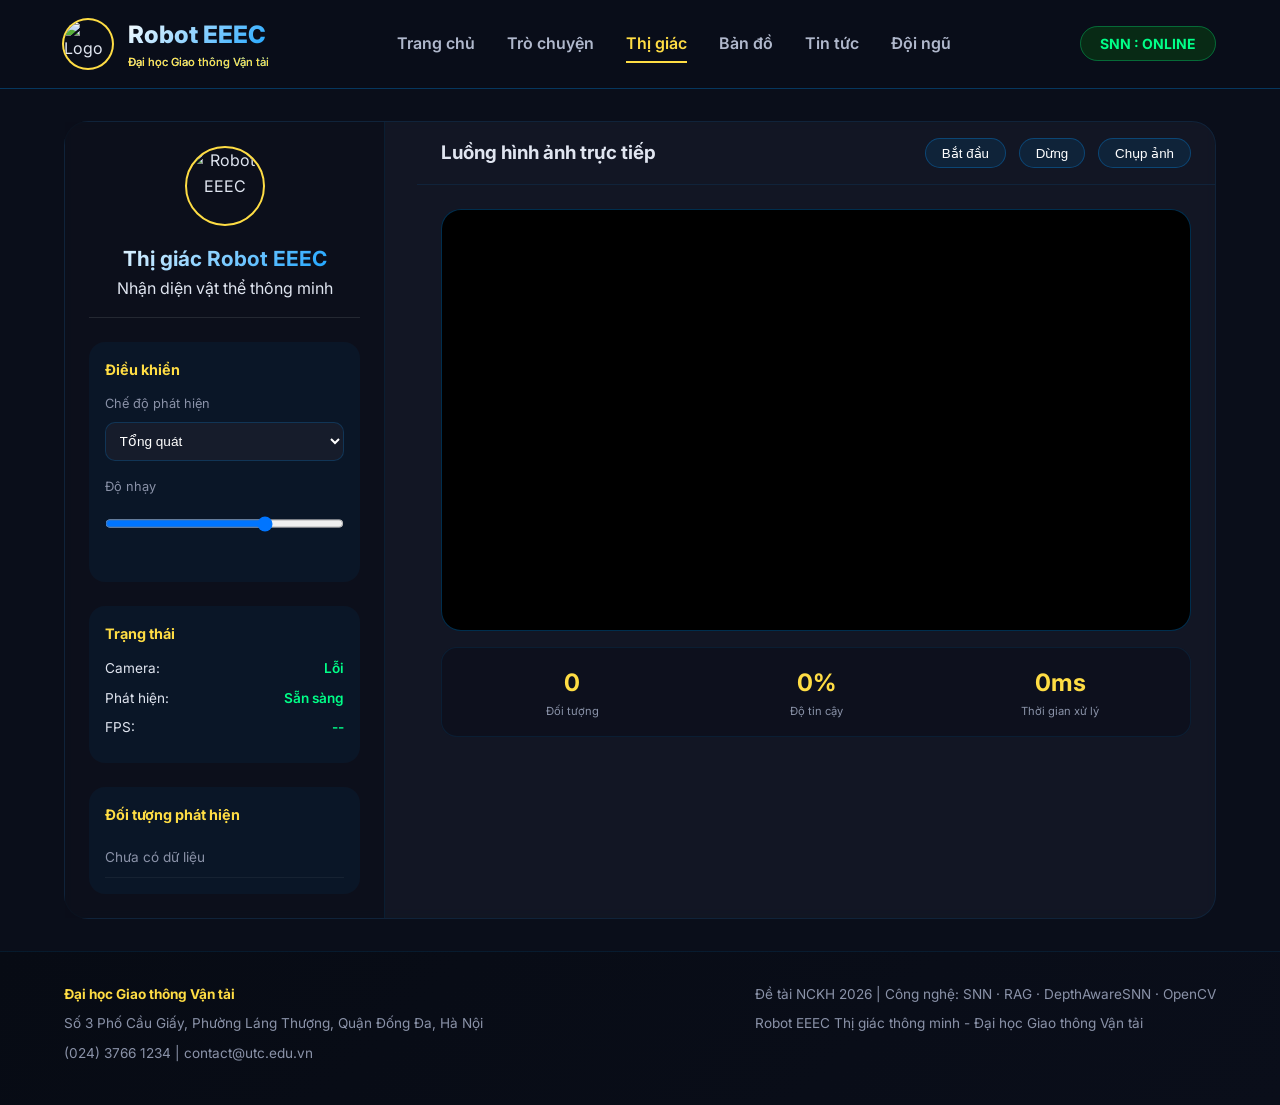
==== web_ui/frontend/pages/camera.html @ 9c701e35 "add web_ui module" ====
<!DOCTYPE html>
<html lang="vi">

<head>
    <meta charset="UTF-8">
    <meta name="viewport" content="width=device-width, initial-scale=1.0">
    <title>Thị giác Robot EEEC - Đại học Giao thông Vận tải</title>
    <link href="https://fonts.googleapis.com/css2?family=Inter:wght@400;500;600;700;800&display=swap" rel="stylesheet">
    <style>
        :root {
            --utc-blue: #0099ff;
            --utc-yellow: #ffdd44;
            --utc-dark: #0a0e1a;
            --utc-gray: #1a1f2e;
            --gradient-blue: linear-gradient(135deg, #0099ff, #0066cc);
            --gradient-gold: linear-gradient(135deg, #ffdd44, #ffaa00);
        }

        * {
            margin: 0;
            padding: 0;
            box-sizing: border-box;
        }

        body {
            font-family: 'Inter', sans-serif;
            background: var(--utc-dark);
            color: #e0e5f0;
            line-height: 1.6;
        }

        .navbar {
            backdrop-filter: blur(10px);
            background: rgba(10, 14, 26, 0.95);
            padding: 1rem 5%;
            display: flex;
            justify-content: space-between;
            align-items: center;
            position: sticky;
            top: 0;
            z-index: 1000;
            border-bottom: 1px solid rgba(0, 153, 255, 0.3);
        }

        .nav-brand {
            display: flex;
            align-items: center;
            gap: 1rem;
        }

        .nav-brand span {
            font-size: 1.5rem;
            font-weight: 800;
            background: linear-gradient(135deg, #ffffff, var(--utc-blue));
            -webkit-background-clip: text;
            background-clip: text;
            color: transparent;
        }

        .nav-brand small {
            display: block;
            font-size: 0.7rem;
            font-weight: 500;
            color: var(--utc-yellow);
        }

        .nav-menu {
            display: flex;
            list-style: none;
            gap: 2rem;
        }

        .nav-link {
            color: #b0b8cc;
            text-decoration: none;
            font-weight: 600;
            transition: all 0.3s;
            padding: 0.5rem 0;
        }

        .nav-link:hover,
        .nav-item.active .nav-link {
            color: var(--utc-yellow);
            border-bottom: 2px solid var(--utc-yellow);
        }

        .status-badge {
            background: rgba(0, 204, 0, 0.15);
            padding: 0.5rem 1.2rem;
            border-radius: 30px;
            color: #00ff88;
            font-size: 0.875rem;
            font-weight: 700;
            border: 1px solid rgba(0, 255, 136, 0.3);
        }

        .camera-main {
            padding: 2rem 5%;
            min-height: calc(100vh - 160px);
        }

        .camera-container {
            display: flex;
            gap: 2rem;
            max-width: 1400px;
            margin: 0 auto;
            background: rgba(26, 31, 46, 0.5);
            border-radius: 24px;
            backdrop-filter: blur(5px);
            border: 1px solid rgba(0, 153, 255, 0.1);
            min-height: 600px;
        }

        .camera-sidebar {
            width: 320px;
            background: rgba(10, 14, 26, 0.8);
            padding: 1.5rem;
            display: flex;
            flex-direction: column;
            gap: 1.5rem;
            border-right: 1px solid rgba(0, 153, 255, 0.1);
        }

        .camera-info {
            text-align: center;
            padding-bottom: 1rem;
            border-bottom: 1px solid rgba(255, 255, 255, 0.1);
        }

        .camera-avatar {
            width: 80px;
            height: 80px;
            margin: 0 auto 1rem;
            border-radius: 50%;
            overflow: hidden;
            border: 2px solid var(--utc-yellow);
        }

        .camera-avatar img {
            width: 100%;
            height: 100%;
            object-fit: cover;
        }

        .camera-info h3 {
            font-size: 1.3rem;
            font-weight: 700;
            background: linear-gradient(135deg, #ffffff, var(--utc-blue));
            -webkit-background-clip: text;
            background-clip: text;
            color: transparent;
        }

        .camera-controls {
            background: rgba(0, 153, 255, 0.05);
            padding: 1rem;
            border-radius: 16px;
        }

        .camera-controls h4 {
            font-size: 0.9rem;
            color: var(--utc-yellow);
            margin-bottom: 0.8rem;
        }

        .control-group {
            margin-bottom: 1rem;
        }

        .control-label {
            display: block;
            font-size: 0.8rem;
            color: #8a92a8;
            margin-bottom: 0.5rem;
        }

        select,
        input {
            width: 100%;
            background: rgba(26, 31, 46, 0.8);
            border: 1px solid rgba(0, 153, 255, 0.2);
            padding: 0.6rem;
            border-radius: 10px;
            color: white;
            font-size: 0.85rem;
            outline: none;
        }

        select:focus,
        input:focus {
            border-color: var(--utc-blue);
        }

        .detection-status,
        .detected-objects {
            background: rgba(0, 153, 255, 0.05);
            padding: 1rem;
            border-radius: 16px;
        }

        .detection-status h4,
        .detected-objects h4 {
            font-size: 0.9rem;
            color: var(--utc-yellow);
            margin-bottom: 0.8rem;
        }

        .status-item {
            display: flex;
            justify-content: space-between;
            margin-bottom: 0.5rem;
            font-size: 0.85rem;
        }

        .status-value {
            color: #00ff88;
            font-weight: 600;
        }

        .object-list {
            list-style: none;
            max-height: 200px;
            overflow-y: auto;
        }

        .object-list li {
            display: flex;
            justify-content: space-between;
            padding: 0.5rem 0;
            border-bottom: 1px solid rgba(255, 255, 255, 0.05);
            font-size: 0.85rem;
        }

        .object-name {
            color: #e0e5f0;
        }

        .object-confidence {
            color: var(--utc-yellow);
        }

        .camera-display {
            flex: 1;
            display: flex;
            flex-direction: column;
        }

        .camera-header {
            padding: 1rem 1.5rem;
            border-bottom: 1px solid rgba(0, 153, 255, 0.1);
            display: flex;
            justify-content: space-between;
            align-items: center;
        }

        .action-buttons {
            display: flex;
            gap: 0.8rem;
        }

        .action-btn {
            background: rgba(0, 153, 255, 0.1);
            border: 1px solid rgba(0, 153, 255, 0.3);
            padding: 0.4rem 1rem;
            border-radius: 20px;
            color: white;
            cursor: pointer;
            transition: all 0.3s;
        }

        .action-btn:hover {
            background: rgba(255, 221, 68, 0.2);
            border-color: var(--utc-yellow);
        }

        .video-container {
            flex: 1;
            padding: 1.5rem;
            display: flex;
            flex-direction: column;
            gap: 1rem;
        }

        .video-wrapper {
            position: relative;
            background: #000;
            border-radius: 20px;
            overflow: hidden;
            aspect-ratio: 16 / 9;
            border: 1px solid rgba(0, 153, 255, 0.3);
        }

        #videoFeed {
            width: 100%;
            height: 100%;
            object-fit: cover;
        }

        .info-panel {
            background: rgba(10, 14, 26, 0.6);
            border-radius: 16px;
            padding: 1rem;
            border: 1px solid rgba(0, 153, 255, 0.1);
        }

        .info-grid {
            display: grid;
            grid-template-columns: repeat(3, 1fr);
            gap: 1rem;
            text-align: center;
        }

        .info-value {
            font-size: 1.5rem;
            font-weight: 700;
            color: var(--utc-yellow);
        }

        .info-label {
            font-size: 0.7rem;
            color: #8a92a8;
        }

        .footer {
            background: linear-gradient(135deg, #070b14, #0a0e1a);
            padding: 2rem 5%;
            border-top: 1px solid rgba(0, 153, 255, 0.1);
        }

        .footer-content {
            display: flex;
            justify-content: space-between;
            flex-wrap: wrap;
            gap: 2rem;
        }

        .footer-info p,
        .footer-tech p {
            margin-bottom: 0.5rem;
            color: #8a92a8;
            font-size: 0.85rem;
        }

        .footer-info p strong {
            color: var(--utc-yellow);
        }

        @media (max-width: 768px) {
            .camera-container {
                flex-direction: column;
            }

            .camera-sidebar {
                width: 100%;
            }

            .nav-menu {
                display: none;
            }

            .info-grid {
                grid-template-columns: repeat(2, 1fr);
            }
        }
    </style>
</head>

<body>
    <nav class="navbar">
        <div class="nav-brand">
            <div class="logo"
                style="width:48px;height:48px;background:transparent;border-radius:50%;display:flex;align-items:center;justify-content:center;overflow:hidden;box-shadow:0 0 0 2px var(--utc-yellow);">
                <img src="/assets/images/logo.png" alt="Logo UTC" style="width:100%;height:100%;object-fit:cover;">
            </div>
            <span>Robot EEEC<small>Đại học Giao thông Vận tải</small></span>
        </div>
        <ul class="nav-menu">
            <li class="nav-item"><a href="/" class="nav-link">Trang chủ</a></li>
            <li class="nav-item"><a href="/chat" class="nav-link">Trò chuyện</a></li>
            <li class="nav-item active"><a href="/camera" class="nav-link">Thị giác</a></li>
            <li class="nav-item"><a href="/map" class="nav-link">Bản đồ</a></li>
            <li class="nav-item"><a href="/news" class="nav-link">Tin tức</a></li>
            <li class="nav-item"><a href="/team" class="nav-link">Đội ngũ</a></li>
        </ul>
        <div class="nav-status">
            <span class="status-badge">SNN : ONLINE</span>
        </div>
    </nav>

    <main class="camera-main">
        <div class="camera-container">
            <div class="camera-sidebar">
                <div class="camera-info">
                    <div class="camera-avatar">
                        <img src="/assets/images/logo.png" alt="Robot EEEC">
                    </div>
                    <h3>Thị giác Robot EEEC</h3>
                    <p>Nhận diện vật thể thông minh</p>
                </div>

                <div class="camera-controls">
                    <h4>Điều khiển</h4>
                    <div class="control-group">
                        <label class="control-label">Chế độ phát hiện</label>
                        <select id="detectionMode">
                            <option value="general">Tổng quát</option>
                            <option value="face">Nhận diện khuôn mặt</option>
                            <option value="object">Vật thể</option>
                            <option value="motion">Chuyển động</option>
                        </select>
                    </div>
                    <div class="control-group">
                        <label class="control-label">Độ nhạy</label>
                        <input type="range" id="sensitivity" min="0" max="100" value="70">
                    </div>
                </div>

                <div class="detection-status">
                    <h4>Trạng thái</h4>
                    <div class="status-item">
                        <span>Camera:</span>
                        <span class="status-value" id="cameraStatus">Đang khởi tạo</span>
                    </div>
                    <div class="status-item">
                        <span>Phát hiện:</span>
                        <span class="status-value" id="detectionStatus">Sẵn sàng</span>
                    </div>
                    <div class="status-item">
                        <span>FPS:</span>
                        <span class="status-value" id="fpsValue">--</span>
                    </div>
                </div>

                <div class="detected-objects">
                    <h4>Đối tượng phát hiện</h4>
                    <ul class="object-list" id="objectList">
                        <li style="color:#8a92a8; text-align:center;">Chưa có dữ liệu</li>
                    </ul>
                </div>
            </div>

            <div class="camera-display">
                <div class="camera-header">
                    <h3>Luồng hình ảnh trực tiếp</h3>
                    <div class="action-buttons">
                        <button id="startBtn" class="action-btn">Bắt đầu</button>
                        <button id="stopBtn" class="action-btn">Dừng</button>
                        <button id="captureBtn" class="action-btn">Chụp ảnh</button>
                    </div>
                </div>

                <div class="video-container">
                    <div class="video-wrapper">
                        <video id="videoFeed" autoplay playsinline></video>
                    </div>

                    <div class="info-panel">
                        <div class="info-grid">
                            <div class="info-item">
                                <div class="info-value" id="objectCount">0</div>
                                <div class="info-label">Đối tượng</div>
                            </div>
                            <div class="info-item">
                                <div class="info-value" id="confidenceAvg">0%</div>
                                <div class="info-label">Độ tin cậy</div>
                            </div>
                            <div class="info-item">
                                <div class="info-value" id="processingTime">0ms</div>
                                <div class="info-label">Thời gian xử lý</div>
                            </div>
                        </div>
                    </div>
                </div>
            </div>
        </div>
    </main>

    <footer class="footer">
        <div class="footer-content">
            <div class="footer-info">
                <p><strong>Đại học Giao thông Vận tải</strong></p>
                <p>Số 3 Phố Cầu Giấy, Phường Láng Thượng, Quận Đống Đa, Hà Nội</p>
                <p>(024) 3766 1234 | contact@utc.edu.vn</p>
            </div>
            <div class="footer-tech">
                <p>Đề tài NCKH 2026 | Công nghệ: SNN · RAG · DepthAwareSNN · OpenCV</p>
                <p>Robot EEEC Thị giác thông minh - Đại học Giao thông Vận tải</p>
            </div>
        </div>
    </footer>

    <script>
        const API_URL = 'http://localhost:8000';

        const video = document.getElementById('videoFeed');
        const startBtn = document.getElementById('startBtn');
        const stopBtn = document.getElementById('stopBtn');
        const captureBtn = document.getElementById('captureBtn');
        const detectionMode = document.getElementById('detectionMode');
        const sensitivity = document.getElementById('sensitivity');
        const cameraStatus = document.getElementById('cameraStatus');
        const detectionStatus = document.getElementById('detectionStatus');
        const fpsValue = document.getElementById('fpsValue');
        const objectList = document.getElementById('objectList');
        const objectCount = document.getElementById('objectCount');
        const confidenceAvg = document.getElementById('confidenceAvg');
        const processingTime = document.getElementById('processingTime');

        let stream = null;
        let animationId = null;
        let lastTimestamp = 0;
        let frameCount = 0;
        let isDetecting = false;
        let lastFrameTime = 0;
        const FRAME_INTERVAL = 150;

        async function detectObjects(imageBlob) {
            try {
                const formData = new FormData();
                formData.append('image', imageBlob, 'frame.jpg');
                formData.append('mode', detectionMode.value);
                formData.append('sensitivity', sensitivity.value);

                const startTime = performance.now();

                const response = await fetch(`${API_URL}/api/vision/detect`, {
                    method: 'POST',
                    body: formData
                });

                const elapsed = performance.now() - startTime;
                processingTime.textContent = `${Math.round(elapsed)}ms`;

                if (response.ok) {
                    const data = await response.json();
                    updateDetectionUI(data);
                }
            } catch (error) {
                console.error('Detection error:', error);
            }
        }

        function updateDetectionUI(data) {
            if (!data || !data.objects) return;

            const objects = data.objects;
            objectCount.textContent = objects.length;

            let totalConf = 0;
            objects.forEach(obj => totalConf += obj.confidence || 0.5);
            const avgConf = objects.length > 0 ? (totalConf / objects.length * 100).toFixed(1) : 0;
            confidenceAvg.textContent = `${avgConf}%`;

            if (objects.length > 0) {
                objectList.innerHTML = objects.map(obj => `
                    <li>
                        <span class="object-name">${obj.name}</span>
                        <span class="object-confidence">${Math.round((obj.confidence || 0.5) * 100)}%</span>
                    </li>
                `).join('');
            } else {
                objectList.innerHTML = '<li style="color:#8a92a8; text-align:center;">Không phát hiện</li>';
            }

            const modeText = { general: 'Tổng quát', face: 'Khuôn mặt', object: 'Vật thể', motion: 'Chuyển động' }[detectionMode.value];
            detectionStatus.textContent = `${modeText} - ${objects.length} đối tượng`;
        }

        async function captureAndDetect() {
            if (!video.videoWidth || !isDetecting) return;

            const now = Date.now();
            if (now - lastFrameTime < FRAME_INTERVAL) return;
            lastFrameTime = now;

            try {
                const canvas = document.createElement('canvas');
                canvas.width = 640;
                canvas.height = 480;
                const ctx = canvas.getContext('2d');
                ctx.drawImage(video, 0, 0, canvas.width, canvas.height);

                const blob = await new Promise(resolve => canvas.toBlob(resolve, 'image/jpeg', 0.7));
                await detectObjects(blob);
            } catch (error) {
                console.error('Capture error:', error);
            }
        }

        function updateFPS(timestamp) {
            if (!lastTimestamp) { lastTimestamp = timestamp; return; }
            frameCount++;
            const elapsed = timestamp - lastTimestamp;
            if (elapsed >= 1000) {
                fpsValue.textContent = Math.round((frameCount * 1000) / elapsed);
                frameCount = 0;
                lastTimestamp = timestamp;
            }
        }

        function detectionLoop(timestamp) {
            updateFPS(timestamp);
            if (video.videoWidth > 0 && isDetecting) captureAndDetect();
            animationId = requestAnimationFrame(detectionLoop);
        }

        async function startCamera() {
            try {
                stream = await navigator.mediaDevices.getUserMedia({ video: { width: { ideal: 1280 }, height: { ideal: 720 } } });
                video.srcObject = stream;
                cameraStatus.textContent = 'Đang hoạt động';
                detectionStatus.textContent = 'Đang phát hiện';
                isDetecting = true;
                animationId = requestAnimationFrame(detectionLoop);
            } catch (error) {
                cameraStatus.textContent = 'Lỗi';
                alert('Không thể truy cập camera');
            }
        }

        function stopCamera() {
            isDetecting = false;
            if (animationId) cancelAnimationFrame(animationId);
            if (stream) {
                stream.getTracks().forEach(track => track.stop());
                video.srcObject = null;
            }
            cameraStatus.textContent = 'Đã dừng';
            detectionStatus.textContent = 'Dừng';
        }

        async function capturePhoto() {
            if (!video.videoWidth) { alert('Camera chưa sẵn sàng'); return; }

            const canvas = document.createElement('canvas');
            canvas.width = video.videoWidth;
            canvas.height = video.videoHeight;
            canvas.getContext('2d').drawImage(video, 0, 0);

            const blob = await new Promise(resolve => canvas.toBlob(resolve, 'image/jpeg'));
            detectionStatus.textContent = 'Đang nhận diện...';
            await detectObjects(blob);

            const link = document.createElement('a');
            link.download = `capture_${Date.now()}.png`;
            link.href = canvas.toDataURL();
            link.click();

            setTimeout(() => { if (isDetecting) detectionStatus.textContent = 'Đang phát hiện'; }, 1000);
        }

        startBtn.addEventListener('click', startCamera);
        stopBtn.addEventListener('click', stopCamera);
        captureBtn.addEventListener('click', capturePhoto);
        detectionMode.addEventListener('change', () => { if (isDetecting) detectionStatus.textContent = 'Đã chuyển chế độ'; });
        sensitivity.addEventListener('input', () => { if (isDetecting) detectionStatus.textContent = `Độ nhạy: ${sensitivity.value}%`; });

        startCamera();
    </script>
</body>

</html>
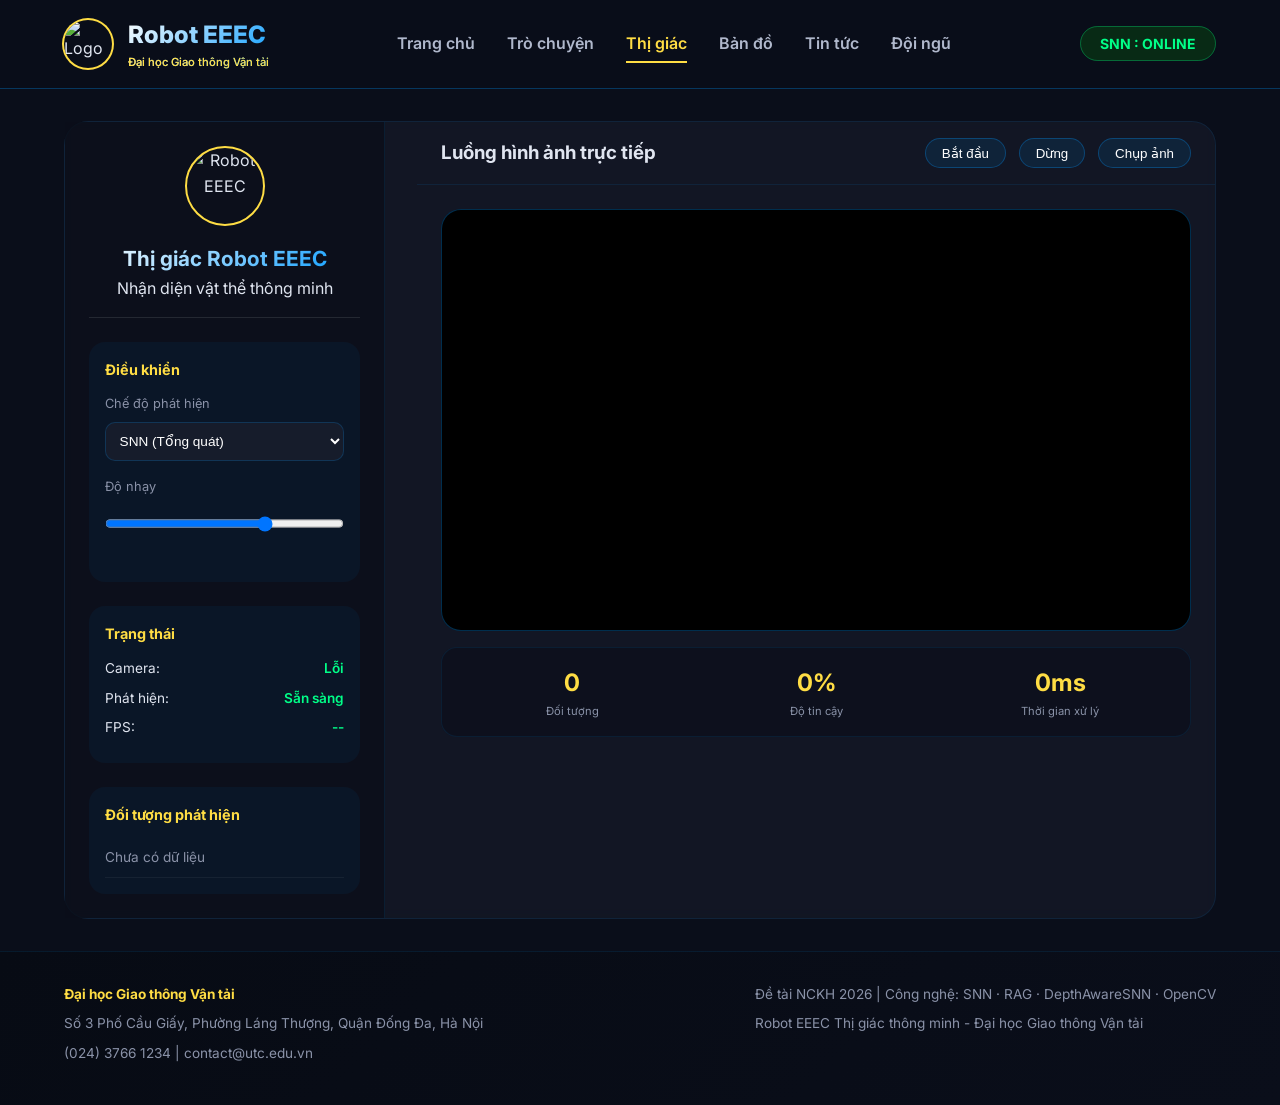
==== commit fe8cad27: "🎯 NCKH 2026: Complete Spiking Multimodal Robot System" ====
--- a/web_ui/frontend/pages/camera.html
+++ b/web_ui/frontend/pages/camera.html
@@ -403,10 +403,11 @@
                     <div class="control-group">
                         <label class="control-label">Chế độ phát hiện</label>
                         <select id="detectionMode">
-                            <option value="general">Tổng quát</option>
-                            <option value="face">Nhận diện khuôn mặt</option>
-                            <option value="object">Vật thể</option>
-                            <option value="motion">Chuyển động</option>
+                            <option value="general">SNN (Tổng quát)</option>
+                            <option value="yolo">YOLOv8 (Baseline)</option>
+                            <option value="face">SNN (Khuôn mặt)</option>
+                            <option value="object">SNN (Vật thể 3D)</option>
+                            <option value="motion">SNN (Chuyển động)</option>
                         </select>
                     </div>
                     <div class="control-group">
@@ -562,7 +563,7 @@
                 objectList.innerHTML = '<li style="color:#8a92a8; text-align:center;">Không phát hiện</li>';
             }
 
-            const modeText = { general: 'Tổng quát', face: 'Khuôn mặt', object: 'Vật thể', motion: 'Chuyển động' }[detectionMode.value];
+            const modeText = { general: 'Khung SNN gốc', yolo: 'YOLOv8 Base', face: 'Khuôn mặt', object: 'SNN Vật thể 3D', motion: 'SNN Chuyển động' }[detectionMode.value];
             detectionStatus.textContent = `${modeText} - ${objects.length} đối tượng`;
         }
 
